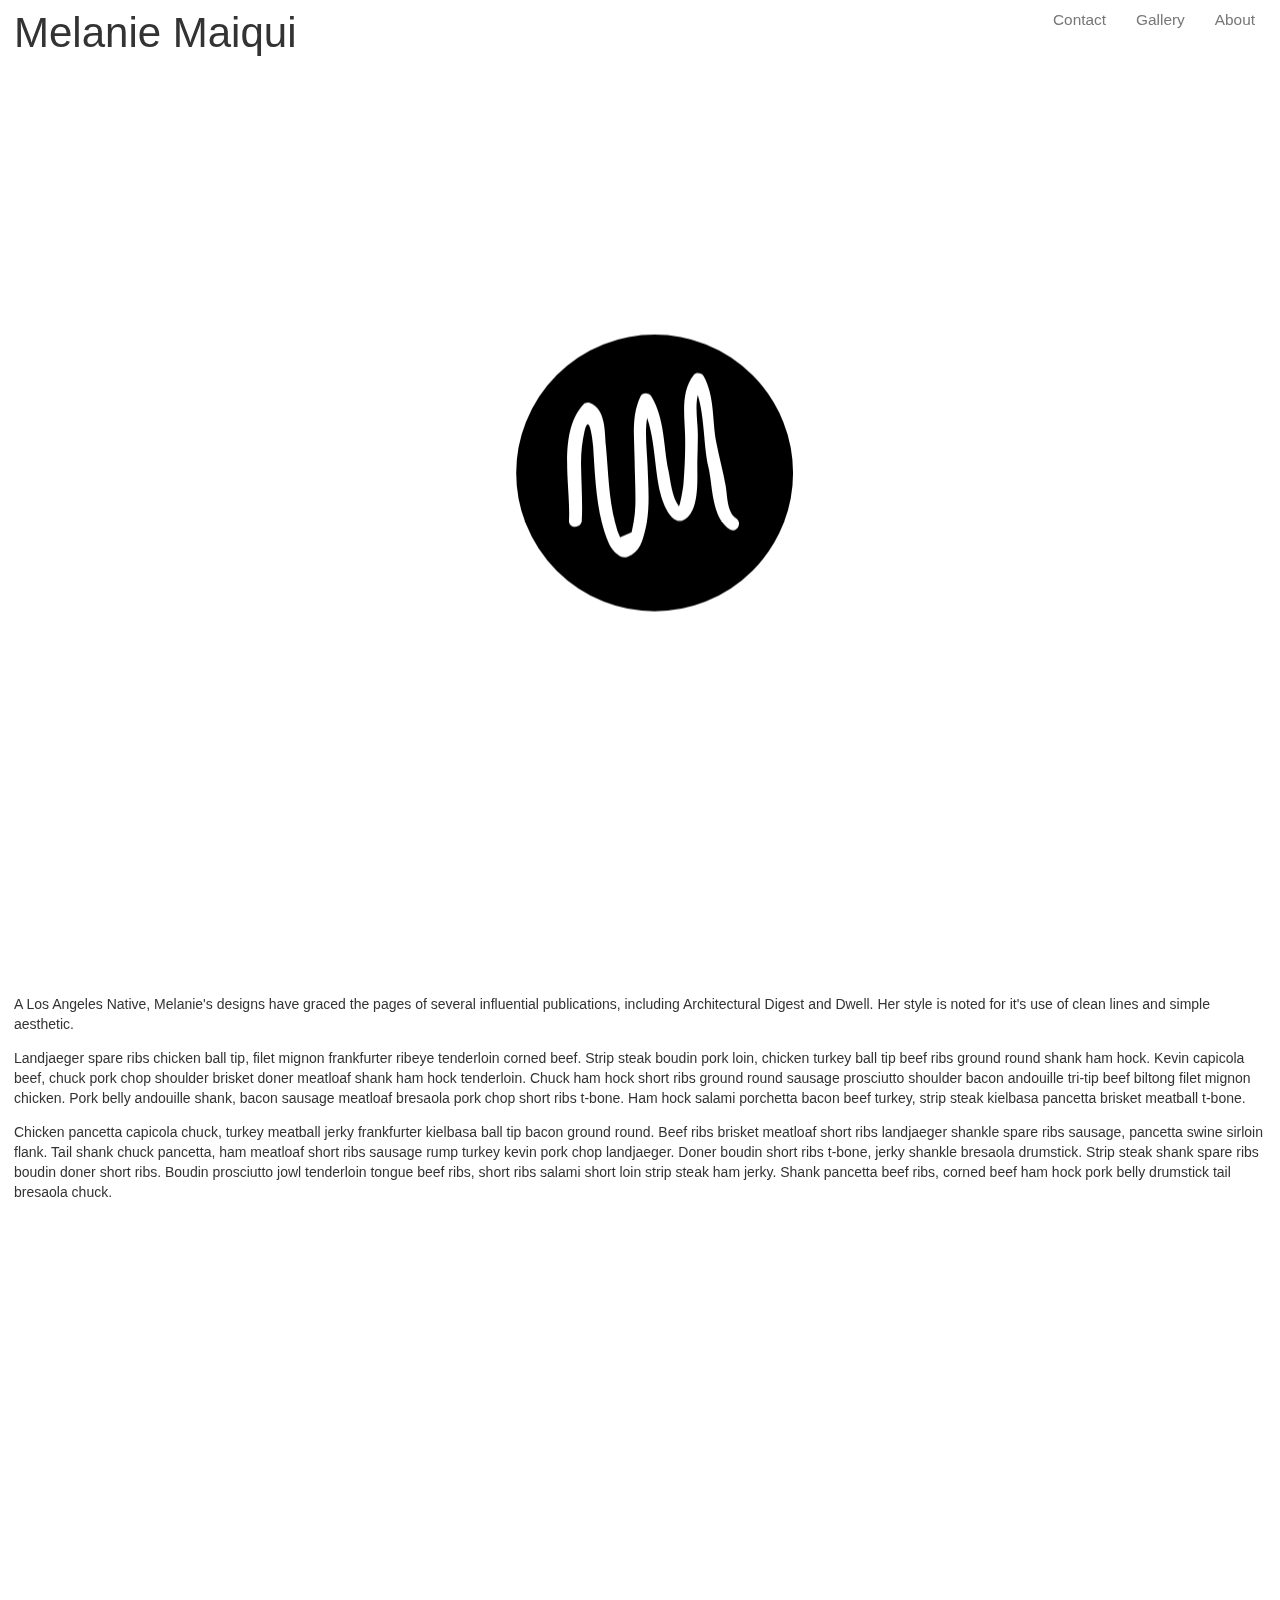
==== maiqui.html @ 49c5c5df "Add html, images, and css files." ====
<!DOCTYPE html>
<html class="no-skrollr">
<head>
  <meta charset="utf-8">

  <meta name="viewport" content="width=device-width, initial-scale=1, user-scalable=no">

  <title>Melanie Maiqui</title>

  <link rel="stylesheet" type="text/css" href="css/bootstrap.css">
  <link rel="stylesheet" type="text/css" href="css/maiqui.css">
  <link rel="stylesheet" type="text/css" href="css/bootstrap-responsive.css">

  <script src="//ajax.googleapis.com/ajax/libs/jquery/1.7.2/jquery.min.js">
  </script>
  <script>
    window.jQuery || document.write('<script src="js/jquery-1.7.2.min.js"><\/script>')
  </script>

  <style type="text/css">
    .navbar .nav > li > a {
      text-shadow:none;
      font-size: 1.1em;
      /*color:#333333;*/
    }

    a {
      color: #777777;
    }
  </style>
</head>

<body>
  <!--
    We position the images fixed and therefore need to place them outside of #skrollr-body.
    We will then use data-anchor-target to display the correct image matching the current section (.gap element).
  -->

  <div
    class="parallax-image-wrapper parallax-image-wrapper-100"
    data-anchor-target="#about + .gap"
    data-bottom-top="transform:translate3d(0px, 200%, 0px)"
    data-top-bottom="transform:translate3d(0px, 0%, 0px)">

    <div
      class="parallax-image parallax-image-100"
      style="background-image:url(images/maiqui-logo.svg)"
      data-anchor-target="#about + .gap"
      data-bottom-top="transform: translate3d(0px, -80%, 0px);"
      data-top-bottom="transform: translate3d(0px, 80%, 0px);"
    ></div>
    <!--the +/-80% translation can be adjusted to control the speed difference of the image-->
  </div>

  <div
    class="parallax-image-wrapper parallax-image-wrapper-100"
    data-anchor-target="#portfolio + .gap"
    data-bottom-top="transform:translate3d(0px, 200%, 0px)"
    data-top-bottom="transform:translate3d(0px, 0%, 0px)">

    <div
      class="parallax-image parallax-image-100"
      style="background-image:url(images/prefab_brouchure_black_cover_o.jpg)"
      data-anchor-target="#portfolio + .gap"
      data-bottom-top="transform: translate3d(0px, -80%, 0px);"
      data-top-bottom="transform: translate3d(0px, 80%, 0px);"
    ></div>
  </div>

  <div
    class="parallax-image-wrapper parallax-image-wrapper-100"
    data-anchor-target="#sketches + .gap"
    data-bottom-top="transform:translate3d(0px, 200%, 0px)"
    data-top-bottom="transform:translate3d(0px, 0%, 0px)">

    <div
      class="parallax-image parallax-image-100"
      style="background-image:url(images/brown_architecture_web_o.jpg)"
      data-anchor-target="#sketches + .gap"
      data-bottom-top="transform: translate3d(0px, -80%, 0px);"
      data-top-bottom="transform: translate3d(0px, 80%, 0px);"
    ></div>
  </div>

  <div id="skrollr-body">
    <div class="header" id="about"
         style="padding-bottom:-10px;">
      <div class="name-plate" style="font-size:3em; line-height:38px;">Melanie Maiqui</div>
      <div class="navbar navbar-fixed-top">
        <!-- <div class="navbar-inner"> -->
          <div class="container"
               style="width:inherit; float:right">
            <a class="btn btn-navbar"
               data-toggle="collapse"
               data-target=".nav-collapse"
               style="margin-top:-37px; position:fixed;">
              <span class="icon-bar"></span>
              <span class="icon-bar"></span>
              <span class="icon-bar"></span>
            </a>
            <div class="nav-collapse">
              <ul class="nav">
                <li><a class="link" href="contact.html">Contact</a></li>
                <li><a class="link" href="gallery.html">Gallery</a></li>
                <li><a class="link" href="about.html">About</a></li>
              </ul><!-- /.nav -->
            </div><!--/.nav-collapse -->
          </div><!-- /.container -->
      <!--   </div> --><!-- /.navbar-inner -->
      </div><!-- /.navbar -->
    </div>
    <div class="gap gap-100" style="background-image:url(images/maiqui-logo.svg);"></div>
    <div class="content" id="portfolio">
      <p>A Los Angeles Native, Melanie's designs have graced the pages of several influential publications, including Architectural Digest and Dwell. Her style is noted for it's use of clean lines and simple aesthetic.</p>

      <p>Landjaeger spare ribs chicken ball tip, filet mignon frankfurter ribeye tenderloin corned beef. Strip steak boudin pork loin, chicken turkey ball tip beef ribs ground round shank ham hock. Kevin capicola beef, chuck pork chop shoulder brisket doner meatloaf shank ham hock tenderloin. Chuck ham hock short ribs ground round sausage prosciutto shoulder bacon andouille tri-tip beef biltong filet mignon chicken. Pork belly andouille shank, bacon sausage meatloaf bresaola pork chop short ribs t-bone. Ham hock salami porchetta bacon beef turkey, strip steak kielbasa pancetta brisket meatball t-bone.</p>

      <p>Chicken pancetta capicola chuck, turkey meatball jerky frankfurter kielbasa ball tip bacon ground round. Beef ribs brisket meatloaf short ribs landjaeger shankle spare ribs sausage, pancetta swine sirloin flank. Tail shank chuck pancetta, ham meatloaf short ribs sausage rump turkey kevin pork chop landjaeger. Doner boudin short ribs t-bone, jerky shankle bresaola drumstick. Strip steak shank spare ribs boudin doner short ribs. Boudin prosciutto jowl tenderloin tongue beef ribs, short ribs salami short loin strip steak ham jerky. Shank pancetta beef ribs, corned beef ham hock pork belly drumstick tail bresaola chuck.</p>
    </div>
    <div class="gap gap-100" style="background-image:url(images/prefab_brouchure_black_cover_o.jpg);"></div>
    <div class="color-slide" data-0="transform:translate(0,100%);" data-100p="transform:translate(0,0%)" data-_box-100p="" data-_box-200p="transform:translate(0,-100%)">
      <div class="box" data-100p="width:0%;" data-_box-100p="width:100%"></div>
    </div>
    <div class="content" id="sketches">
      Sketches
    </div>
    <div class="gap gap-100" style="background-image:url(images/brown architecture_web_o.jpg);"></div>
    <br>
    <div class="content" id="done" style="background-color:#000000;">
    </div>
  </div>

  <script type="text/javascript" src="dist/skrollr.min.js"></script>
  <script type="text/javascript">
  skrollr.init({
    smoothScrolling: false,
    mobileDeceleration: 0.004
  });
  </script>
</body>

</html>
---- css/maiqui.css ----
* {
  padding:0;
  margin:0;
}

html, body {
  height:100%;
}

.skrollr-desktop body {
  height:100% !important;
}

body {
  font-family:sans-serif;
}

p {
  margin:1em 0;
}

.parallax-image-wrapper {
  position:fixed;
  left:0;
  width:100%;
  overflow:hidden;
}

.parallax-image-wrapper-50 {
  height:50%;
  top:-50%;
}

.parallax-image-wrapper-100 {
  height:100%;
  top:-100%;
}

.parallax-image {
  display:none;
  position:absolute;
  bottom:0;
  left:0;
  width:100%;
  background-repeat:no-repeat;
  background-position:center;
  background-size:cover;
}

.parallax-image-50 {
  height:200%;
  top:-50%;
}

.parallax-image-100 {
  height:100%;
  top:0;
}

.parallax-image.skrollable-between {
  display:block;
}

.no-skrollr .parallax-image-wrapper {
  display:none !important;
}

#skrollr-body {
  height:100%;
  overflow:visible;
  position:relative;
}

.gap {
  background:transparent center no-repeat;
  background-size:cover;
}

.skrollr .gap {
  background:transparent !important;
}

.gap-50 {
  height:50%;
}

.gap-100 {
  height:100%;
}

.header, .content {
  background:#fff;
  padding:1em;

  -webkit-box-sizing:border-box;
  -moz-box-sizing:border-box;
  box-sizing:border-box;
}

.content-full {
  height:100%;
}

#done {
  height:10%;
}
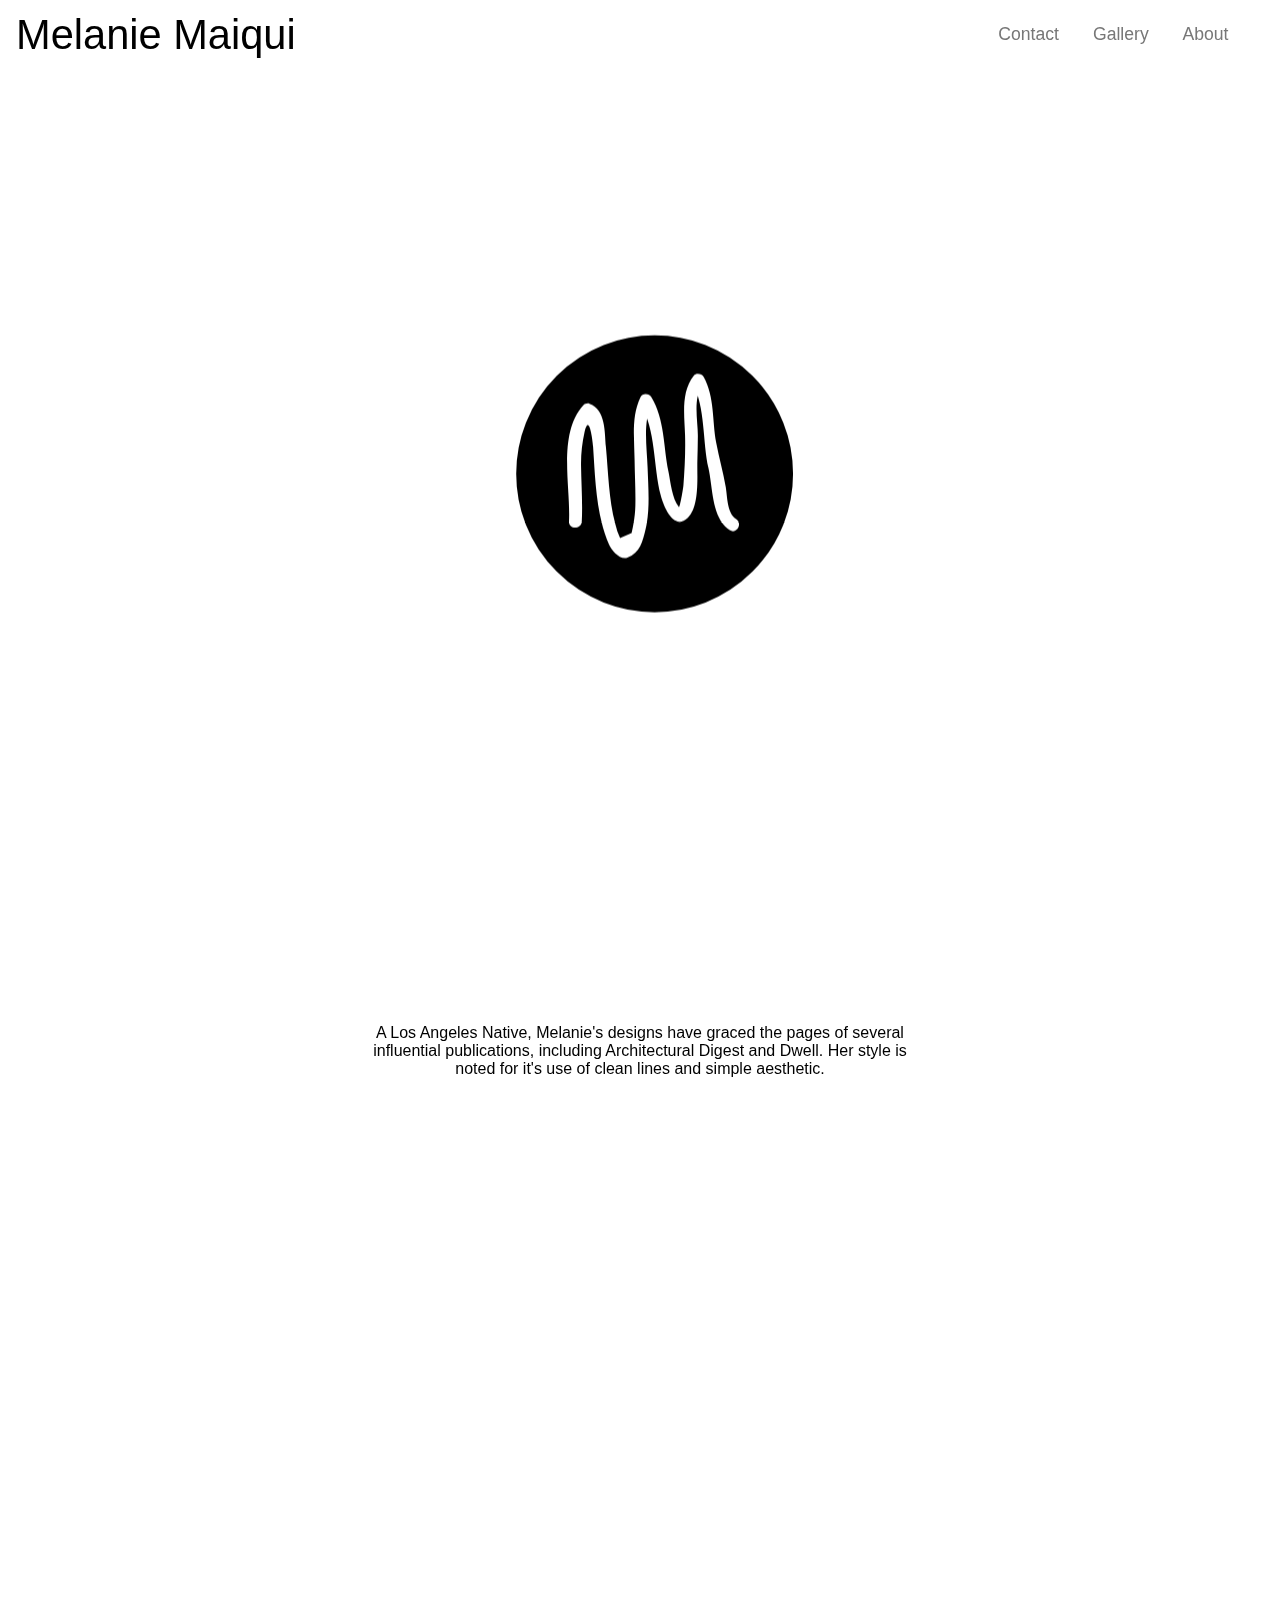
==== commit c71c61a6: "Remove bootstrap and replace with custom css." ====
--- a/maiqui.html
+++ b/maiqui.html
@@ -7,9 +7,9 @@
 
   <title>Melanie Maiqui</title>
 
-  <link rel="stylesheet" type="text/css" href="css/bootstrap.css">
+  <!-- <link rel="stylesheet" type="text/css" href="css/bootstrap.css"> -->
   <link rel="stylesheet" type="text/css" href="css/maiqui.css">
-  <link rel="stylesheet" type="text/css" href="css/bootstrap-responsive.css">
+  <!-- <link rel="stylesheet" type="text/css" href="css/bootstrap-responsive.css"> -->
 
   <script src="//ajax.googleapis.com/ajax/libs/jquery/1.7.2/jquery.min.js">
   </script>
@@ -17,17 +17,6 @@
     window.jQuery || document.write('<script src="js/jquery-1.7.2.min.js"><\/script>')
   </script>
 
-  <style type="text/css">
-    .navbar .nav > li > a {
-      text-shadow:none;
-      font-size: 1.1em;
-      /*color:#333333;*/
-    }
-
-    a {
-      color: #777777;
-    }
-  </style>
 </head>
 
 <body>
@@ -85,11 +74,10 @@
   <div id="skrollr-body">
     <div class="header" id="about"
          style="padding-bottom:-10px;">
-      <div class="name-plate" style="font-size:3em; line-height:38px;">Melanie Maiqui</div>
+      <div class="name-plate">Melanie Maiqui</div>
       <div class="navbar navbar-fixed-top">
         <!-- <div class="navbar-inner"> -->
-          <div class="container"
-               style="width:inherit; float:right">
+          <div class="container">
             <a class="btn btn-navbar"
                data-toggle="collapse"
                data-target=".nav-collapse"
@@ -113,9 +101,6 @@
     <div class="content" id="portfolio">
       <p>A Los Angeles Native, Melanie's designs have graced the pages of several influential publications, including Architectural Digest and Dwell. Her style is noted for it's use of clean lines and simple aesthetic.</p>
 
-      <p>Landjaeger spare ribs chicken ball tip, filet mignon frankfurter ribeye tenderloin corned beef. Strip steak boudin pork loin, chicken turkey ball tip beef ribs ground round shank ham hock. Kevin capicola beef, chuck pork chop shoulder brisket doner meatloaf shank ham hock tenderloin. Chuck ham hock short ribs ground round sausage prosciutto shoulder bacon andouille tri-tip beef biltong filet mignon chicken. Pork belly andouille shank, bacon sausage meatloaf bresaola pork chop short ribs t-bone. Ham hock salami porchetta bacon beef turkey, strip steak kielbasa pancetta brisket meatball t-bone.</p>
-
-      <p>Chicken pancetta capicola chuck, turkey meatball jerky frankfurter kielbasa ball tip bacon ground round. Beef ribs brisket meatloaf short ribs landjaeger shankle spare ribs sausage, pancetta swine sirloin flank. Tail shank chuck pancetta, ham meatloaf short ribs sausage rump turkey kevin pork chop landjaeger. Doner boudin short ribs t-bone, jerky shankle bresaola drumstick. Strip steak shank spare ribs boudin doner short ribs. Boudin prosciutto jowl tenderloin tongue beef ribs, short ribs salami short loin strip steak ham jerky. Shank pancetta beef ribs, corned beef ham hock pork belly drumstick tail bresaola chuck.</p>
     </div>
     <div class="gap gap-100" style="background-image:url(images/prefab_brouchure_black_cover_o.jpg);"></div>
     <div class="color-slide" data-0="transform:translate(0,100%);" data-100p="transform:translate(0,0%)" data-_box-100p="" data-_box-200p="transform:translate(0,-100%)">
--- a/css/maiqui.css
+++ b/css/maiqui.css
@@ -16,7 +16,54 @@
 }
 
 p {
-  margin:1em 0;
+  margin: 1em 0;
+}
+
+ul {
+  list-style-type: none;
+  margin: 0;
+  padding: 0;
+}
+
+.name-plate {
+  width: 45%;
+  font-size: 2.6em;
+  line-height:38px;
+}
+
+.container {
+  width: 300px;
+  margin-top: -30px;
+  float: right;
+}
+
+.navbar .nav > li > a {
+  text-shadow:none;
+  font-size: 1.1em;
+  margin: 0 7%;
+}
+
+a {
+  color: #777777;
+}
+
+a:hover {
+  color: #444444;
+}
+
+.nav li {
+  margin-left: 10%;
+  display: inline-block;
+}
+
+.link {
+  text-decoration: none;
+  display: inline;
+}
+
+#portfolio {
+  padding: 3% 28%;
+  text-align: center;
 }
 
 .parallax-image-wrapper {
